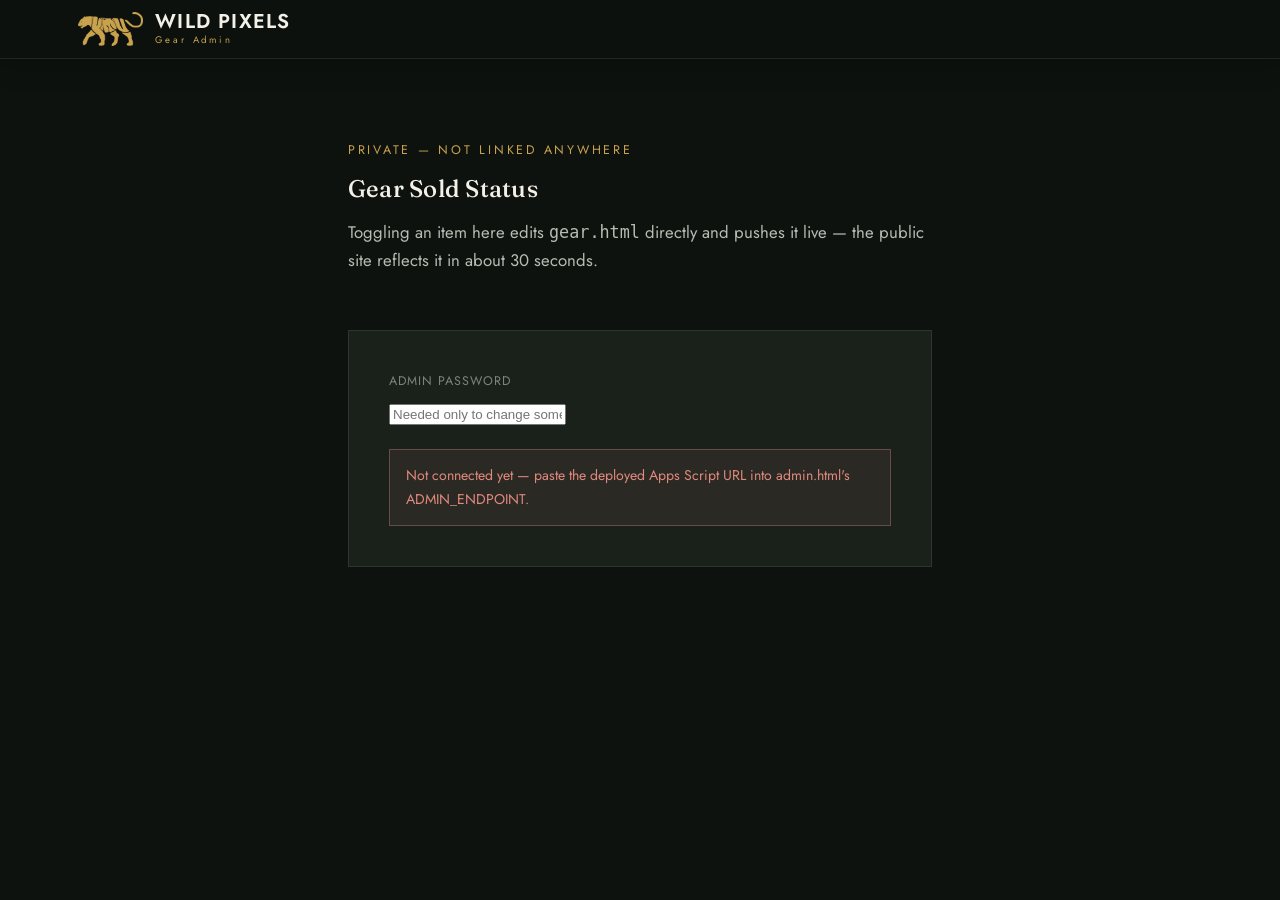
==== admin.html @ e14ed1cf "Add self-serve Gear "Mark Sold" admin panel gear.html: refactored the sold state from a manually-inj" ====
<!DOCTYPE html>
<html lang="en">
<head>
<meta charset="UTF-8">
<meta name="viewport" content="width=device-width, initial-scale=1.0">
<title>Gear Admin — Wild Pixels_kmv</title>
<meta name="robots" content="noindex, nofollow">
<link rel="icon" type="image/png" sizes="32x32" href="assets/brand/favicon-32.png">
<link rel="preconnect" href="https://fonts.googleapis.com">
<link rel="preconnect" href="https://fonts.gstatic.com" crossorigin>
<link href="https://fonts.googleapis.com/css2?family=Fraunces:opsz,wght@9..144,400;9..144,500;9..144,600&family=Jost:wght@400;500;600&display=swap" rel="stylesheet">
<link rel="stylesheet" href="css/style.css">
</head>
<body>

<header class="site-header scrolled">
  <div class="container nav-inner">
    <a href="index.html" class="brand">
      <img class="brand-mark" src="assets/brand/logo-mark-gold.png" alt="">
      <span class="brand-text">
        <span class="brand-main">Wild Pixels</span>
        <span class="brand-sub">Gear Admin</span>
      </span>
    </a>
  </div>
</header>

<section class="section" style="padding-top:140px;">
  <div class="container" style="max-width:640px;">
    <div class="section-head">
      <span class="eyebrow">Private — Not Linked Anywhere</span>
      <h2>Gear Sold Status</h2>
      <p class="lede">Toggling an item here edits <code>gear.html</code> directly and pushes it live — the public site reflects it in about 30 seconds.</p>
    </div>

    <div class="form-card" style="margin-top:32px;">
      <div class="form-group">
        <label for="admin-password">Admin Password</label>
        <input type="password" id="admin-password" autocomplete="current-password" placeholder="Needed only to change something">
      </div>

      <div id="items-list"><p style="color:var(--text-faint); font-size:0.9rem;">Loading items…</p></div>

      <div id="admin-status" class="form-message"></div>
    </div>
  </div>
</section>

<script>
  // Paste the deployed AdminGear.gs Web App URL here (ends in /exec).
  const ADMIN_ENDPOINT = "PASTE_ADMIN_APPS_SCRIPT_WEB_APP_URL_HERE";

  const itemsList = document.getElementById("items-list");
  const statusEl = document.getElementById("admin-status");
  const passwordEl = document.getElementById("admin-password");

  function showStatus(type, msg) {
    statusEl.className = "form-message " + type;
    statusEl.textContent = msg;
  }

  async function loadItems() {
    if (ADMIN_ENDPOINT.indexOf("PASTE_") === 0) {
      itemsList.innerHTML = "";
      showStatus("error", "Not connected yet — paste the deployed Apps Script URL into admin.html's ADMIN_ENDPOINT.");
      return;
    }
    try {
      const res = await fetch(ADMIN_ENDPOINT);
      const data = await res.json();
      if (!data.ok) throw new Error(data.error || "Unknown error");
      renderItems(data.items);
    } catch (err) {
      itemsList.innerHTML = "";
      showStatus("error", "Couldn't load items: " + err.message);
    }
  }

  function renderItems(items) {
    itemsList.innerHTML = "";
    items.forEach((item) => {
      const row = document.createElement("div");
      row.className = "admin-item";

      const dot = document.createElement("span");
      dot.className = "dot";
      dot.textContent = item.sold ? "🔴" : "🟢";

      const info = document.createElement("span");
      info.className = "info";
      info.innerHTML =
        '<span class="title">' + item.title + "</span>" +
        '<span class="status">' + (item.sold ? "Marked sold" : "Available") + "</span>";

      const btn = document.createElement("button");
      btn.className = "btn";
      btn.textContent = item.sold ? "Mark Available" : "Mark Sold";
      btn.addEventListener("click", () => toggleItem(item.id, !item.sold, btn));

      row.appendChild(dot);
      row.appendChild(info);
      row.appendChild(btn);
      itemsList.appendChild(row);
    });
  }

  async function toggleItem(itemId, sold, btn) {
    const password = passwordEl.value;
    if (!password) {
      showStatus("error", "Enter the admin password first.");
      return;
    }
    btn.disabled = true;
    showStatus("loading", "Updating " + itemId + "…");
    try {
      const res = await fetch(ADMIN_ENDPOINT, {
        method: "POST",
        headers: { "Content-Type": "text/plain;charset=utf-8" },
        body: JSON.stringify({ password: password, itemId: itemId, sold: sold }),
      });
      const data = await res.json();
      if (!data.ok) throw new Error(data.error || "Unknown error");
      showStatus("success", "Updated — live site will reflect this in ~30 seconds.");
      loadItems();
    } catch (err) {
      showStatus("error", "Failed: " + err.message);
    } finally {
      btn.disabled = false;
    }
  }

  loadItems();
</script>

</body>
</html>
---- css/style.css ----
/* ============================================================
   Wild Pixels_kmv — Wildlife & Nature Photography
   ============================================================ */

:root {
  --bg: #0e120f;
  --bg-alt: #141a15;
  --surface: #1a211b;
  --surface-2: #202822;
  --text: #f3f0e8;
  --text-muted: #b7bcb1;
  --text-faint: #7d8579;
  --accent: #c9a24e;
  --accent-soft: rgba(201, 162, 78, 0.14);
  --verify: #8fd19e;
  --border: rgba(243, 240, 232, 0.09);
  --border-strong: rgba(243, 240, 232, 0.18);
  --shadow: 0 20px 50px rgba(0, 0, 0, 0.35);
  --serif: "Fraunces", "Georgia", serif;
  --sans: "Jost", "Segoe UI", sans-serif;
  --maxw: clamp(1180px, 80vw, 1440px);
}

* { box-sizing: border-box; }
html { scroll-behavior: smooth; }

body {
  margin: 0;
  background: var(--bg);
  color: var(--text);
  font-family: var(--sans);
  font-size: 16px;
  line-height: 1.65;
  -webkit-font-smoothing: antialiased;
}

img { max-width: 100%; display: block; }

h1, h2, h3, h4 {
  font-family: var(--serif);
  font-weight: 500;
  line-height: 1.15;
  margin: 0 0 0.5em;
  letter-spacing: 0.01em;
}

a { color: inherit; text-decoration: none; }

.container {
  max-width: var(--maxw);
  margin: 0 auto;
  padding: 0 28px;
}

.eyebrow {
  display: block;
  font-family: var(--sans);
  font-size: 0.78rem;
  letter-spacing: 0.22em;
  text-transform: uppercase;
  color: var(--accent);
  margin-bottom: 14px;
}

.lede {
  color: var(--text-muted);
  font-size: 1.05rem;
  max-width: 62ch;
}

/* ---------- Buttons ---------- */
.btn {
  display: inline-flex;
  align-items: center;
  gap: 10px;
  padding: 13px 28px;
  border-radius: 2px;
  font-family: var(--sans);
  font-size: 0.85rem;
  letter-spacing: 0.1em;
  text-transform: uppercase;
  border: 1px solid var(--border-strong);
  transition: all 0.25s ease;
  cursor: pointer;
  background: transparent;
  color: var(--text);
}
.btn:hover { border-color: var(--accent); color: var(--accent); }
.btn-primary {
  background: var(--accent);
  border-color: var(--accent);
  color: #16190f;
  font-weight: 600;
}
.btn-primary:hover { background: #dbb562; border-color: #dbb562; color: #16190f; }
.btn-ghost-light {
  border-color: rgba(255,255,255,0.55);
  color: #fff;
}
.btn-ghost-light:hover { border-color: var(--accent); color: var(--accent); }

/* ---------- Nav ---------- */
.site-header {
  position: fixed;
  top: 0; left: 0; right: 0;
  z-index: 100;
  padding: 20px 0;
  transition: background 0.3s ease, padding 0.3s ease, box-shadow .3s ease;
}
.site-header.scrolled {
  background: rgba(14, 18, 15, 0.92);
  backdrop-filter: blur(10px);
  padding: 12px 0;
  box-shadow: 0 6px 24px rgba(0,0,0,0.25);
  border-bottom: 1px solid var(--border);
}
.nav-inner {
  display: flex;
  align-items: center;
  justify-content: space-between;
}
.brand {
  display: flex;
  align-items: center;
  gap: 12px;
  line-height: 1;
}
.brand .brand-mark {
  height: 34px;
  width: auto;
  display: block;
}
.brand .brand-text {
  display: flex;
  flex-direction: column;
}
.brand .brand-main {
  font-family: var(--sans);
  font-weight: 600;
  font-size: 1.25rem;
  letter-spacing: 0.06em;
  text-transform: uppercase;
  color: var(--text);
}
.brand .brand-sub {
  font-family: var(--sans);
  font-size: 0.6rem;
  letter-spacing: 0.3em;
  color: var(--accent);
  margin-top: 4px;
}
.nav-links {
  display: flex;
  gap: 36px;
  align-items: center;
  list-style: none;
  margin: 0; padding: 0;
}
.nav-links a {
  font-size: 0.82rem;
  letter-spacing: 0.12em;
  text-transform: uppercase;
  color: var(--text-muted);
  padding: 6px 0;
  border-bottom: 1px solid transparent;
  transition: color .2s ease, border-color .2s ease;
}
.nav-links a:hover,
.nav-links a.active { color: var(--accent); border-color: var(--accent); }

.nav-toggle {
  display: none;
  flex-direction: column;
  gap: 5px;
  background: none;
  border: none;
  cursor: pointer;
  padding: 6px;
}
.nav-toggle span {
  width: 24px; height: 2px; background: var(--text);
}

/* ---------- Hero ---------- */
.hero {
  position: relative;
  min-height: 100vh;
  display: flex;
  align-items: flex-end;
  background-size: cover;
  background-position: center;
  overflow: hidden;
}
.hero::after {
  content: "";
  position: absolute; inset: 0;
  background: linear-gradient(180deg, rgba(10,12,9,0.35) 0%, rgba(10,12,9,0.35) 40%, rgba(8,10,7,0.92) 100%);
}
.hero-inner {
  position: relative;
  z-index: 2;
  padding-bottom: 96px;
  width: 100%;
}
.hero .eyebrow { color: #e8cf8f; }
.hero h1 {
  font-size: clamp(2.6rem, 6vw, 4.6rem);
  color: #fff;
  max-width: 16ch;
}
.hero p {
  color: rgba(255,255,255,0.82);
  max-width: 52ch;
  font-size: 1.08rem;
  margin: 18px 0 34px;
}
.hero-actions { display: flex; gap: 16px; flex-wrap: wrap; }

.page-hero {
  position: relative;
  min-height: 46vh;
  display: flex;
  align-items: flex-end;
  background-size: cover;
  background-position: center;
}
.page-hero::after {
  content: "";
  position: absolute; inset: 0;
  background: linear-gradient(180deg, rgba(10,12,9,0.45) 0%, rgba(8,10,7,0.9) 100%);
}
.page-hero .hero-inner { padding-bottom: 56px; }
.page-hero h1 { color: #fff; font-size: clamp(2.2rem, 4.5vw, 3.2rem); }

/* ---------- Sections ---------- */
.section { padding: 110px 0; }
.section-tight { padding: 70px 0; }
.section-alt { background: var(--bg-alt); }
.section-head { max-width: 640px; margin-bottom: 56px; }
.section-head.center { margin-left: auto; margin-right: auto; text-align: center; }

/* ---------- About / split layout ---------- */
.split {
  display: grid;
  grid-template-columns: 1fr 1fr;
  gap: 64px;
  align-items: center;
}
.split-media { position: relative; }
.split-media img {
  width: 100%;
  border-radius: 2px;
  box-shadow: var(--shadow);
}
.split-media .frame {
  position: absolute;
  top: 22px; left: 22px; right: -22px; bottom: -22px;
  border: 1px solid var(--border-strong);
  z-index: -1;
}
.split-body h2 { font-size: 2rem; }
.split-body .role-line {
  font-family: var(--serif); font-style: italic; color: var(--accent);
  font-size: 1.05rem; margin: 10px 0 0;
}
.split-body .divider {
  width: 56px; height: 2px; background: var(--accent);
  margin: 22px 0 24px;
}
.split-body p { color: var(--text-muted); margin: 0 0 16px; }
.credit-line {
  display: inline-flex; align-items: center; gap: 10px;
  margin-top: 26px; padding: 10px 16px;
  border: 1px solid var(--border); border-radius: 2px;
  font-size: 0.8rem; color: var(--text-faint); letter-spacing: 0.04em;
}
.credit-line strong { color: var(--accent); }

/* ---------- Why grid ---------- */
.why-grid {
  display: grid;
  grid-template-columns: repeat(3, 1fr);
  gap: 28px;
  margin-top: 56px;
}
.why-card {
  padding: 32px 28px;
  border: 1px solid var(--border);
  background: var(--surface);
}
.why-card .num {
  font-family: var(--serif);
  color: var(--accent);
  font-size: 1.6rem;
  display: block;
  margin-bottom: 14px;
}
.why-card h3 { font-size: 1.15rem; margin-bottom: 10px; }
.why-card p { color: var(--text-muted); font-size: 0.94rem; margin: 0; }

/* ---------- Tours ---------- */
.tour-grid {
  display: grid;
  grid-template-columns: repeat(auto-fit, minmax(320px, 1fr));
  gap: 28px;
}
.tour-card {
  background: var(--surface);
  border: 1px solid var(--border);
  overflow: hidden;
  display: flex;
  flex-direction: column;
}
.tour-media { aspect-ratio: 4/3; overflow: hidden; }
.tour-media img { width: 100%; height: 100%; object-fit: cover; transition: transform .5s ease; }
.tour-card:hover .tour-media img { transform: scale(1.06); }
.tour-body { padding: 26px 24px 28px; display: flex; flex-direction: column; flex: 1; }
.tour-status {
  align-self: flex-start;
  font-size: 0.68rem; letter-spacing: 0.14em; text-transform: uppercase;
  color: var(--accent); border: 1px solid var(--accent-soft);
  background: var(--accent-soft); padding: 5px 11px; margin-bottom: 14px;
}
.tour-body h3 { font-size: 1.28rem; margin-bottom: 6px; }
.tour-meta {
  display: flex; gap: 16px; flex-wrap: wrap;
  font-size: 0.82rem; color: var(--text-faint); margin-bottom: 14px;
}
.tour-body p.desc { color: var(--text-muted); font-size: 0.92rem; flex: 1; margin-bottom: 20px; }
.tour-body .btn { align-self: flex-start; }

.tours-note {
  margin-top: 34px; padding: 16px 20px;
  border: 1px dashed var(--border-strong);
  color: var(--text-faint); font-size: 0.85rem;
  display: flex; gap: 10px; align-items: flex-start;
}

/* ---------- Tour detail (full page) ---------- */
.tour-detail {
  display: grid;
  grid-template-columns: 1fr 1.15fr;
  gap: 56px;
  align-items: start;
  padding: 56px 0;
  border-bottom: 1px solid var(--border);
}
.tour-detail:first-of-type { padding-top: 0; }
.tour-detail:last-of-type { border-bottom: none; padding-bottom: 0; }
.tour-detail-media { position: sticky; top: 110px; }
.tour-detail-media img { width: 100%; border-radius: 2px; box-shadow: var(--shadow); }
.tour-detail-badges { display: flex; gap: 10px; flex-wrap: wrap; margin-top: 18px; }
.tour-detail-badges .badge {
  font-size: 0.78rem; letter-spacing: 0.02em; color: var(--text-muted);
  border: 1px solid var(--border); padding: 8px 14px;
  display: flex; gap: 7px; align-items: center;
}
.seat-badge {
  display: inline-flex; align-items: center; gap: 8px;
  background: var(--accent-soft); border: 1px solid var(--accent);
  color: var(--accent); padding: 9px 16px; font-size: 0.78rem; letter-spacing: 0.08em;
  text-transform: uppercase; margin-top: 18px; font-weight: 600;
}
.tour-detail-body .eyebrow { margin-bottom: 8px; }
.tour-detail-body h2 { font-size: 2rem; margin-bottom: 4px; }
.tour-detail-body .tagline {
  color: var(--text-faint); font-size: 0.8rem; letter-spacing: 0.14em;
  text-transform: uppercase; margin-bottom: 24px;
}
.tour-detail-body > p.intro { color: var(--text-muted); margin-bottom: 28px; }

.feature-grid {
  display: grid; grid-template-columns: repeat(2, 1fr);
  gap: 14px; margin-bottom: 30px;
}
.feature-card { border: 1px solid var(--border); background: var(--surface); padding: 18px; }
.feature-card .ic { font-size: 1.3rem; margin-bottom: 8px; display: block; }
.feature-card h4 {
  font-size: 0.9rem; margin: 0 0 6px; color: var(--text);
  font-family: var(--sans); font-weight: 600;
}
.feature-card p { font-size: 0.82rem; color: var(--text-muted); margin: 0; }

.tour-detail-body h4.block-label {
  font-size: 0.76rem; letter-spacing: 0.16em; text-transform: uppercase;
  color: var(--accent); margin-bottom: 16px; font-family: var(--sans); font-weight: 600;
}
.itinerary { margin-bottom: 30px; }
.itinerary-list { list-style: none; margin: 0; padding: 0 0 0 20px; border-left: 1px solid var(--border-strong); }
.itinerary-list li { position: relative; padding: 0 0 20px 20px; }
.itinerary-list li:last-child { padding-bottom: 0; }
.itinerary-list li::before {
  content: ""; position: absolute; left: -24.5px; top: 4px;
  width: 9px; height: 9px; border-radius: 50%; background: var(--accent);
}
.itinerary-list .day-label {
  font-size: 0.74rem; color: var(--accent); letter-spacing: 0.08em;
  text-transform: uppercase; display: block; margin-bottom: 3px;
}
.itinerary-list .day-desc { color: var(--text-muted); font-size: 0.9rem; }

.species-block { margin-bottom: 30px; }
.species-chips { display: flex; flex-wrap: wrap; gap: 8px; }
.chip {
  border: 1px solid var(--border-strong); padding: 6px 13px;
  font-size: 0.78rem; color: var(--text-muted);
}

.tour-detail-cta { display: flex; gap: 16px; flex-wrap: wrap; align-items: center; }
.tour-detail-cta .contact-hint { font-size: 0.85rem; color: var(--text-faint); }

/* ---------- Completed tours archive ---------- */
.archive-grid {
  display: grid;
  grid-template-columns: repeat(auto-fit, minmax(260px, 1fr));
  gap: 20px; margin-top: 44px;
}
.archive-card {
  display: flex; gap: 16px; align-items: center;
  border: 1px solid var(--border); background: var(--surface);
  padding: 14px; filter: saturate(0.75);
}
.archive-media { width: 84px; height: 84px; flex-shrink: 0; overflow: hidden; }
.archive-media img { width: 100%; height: 100%; object-fit: cover; }
.archive-body h4 {
  font-family: var(--sans); font-size: 0.95rem; font-weight: 600;
  color: var(--text); margin: 0 0 4px;
}
.archive-meta { font-size: 0.78rem; color: var(--text-faint); }
.archive-body p.archive-desc { font-size: 0.82rem; color: var(--text-muted); margin: 8px 0 0; }
.archive-badge {
  display: inline-block; margin-top: 6px;
  font-size: 0.64rem; letter-spacing: 0.08em; text-transform: uppercase;
  color: var(--text-faint); border: 1px solid var(--border-strong); padding: 3px 8px;
}

/* ---------- Floating trip-snippets slideshow ---------- */
.trip-snippets { margin-top: 68px; }
.trip-snippets .snippets-label {
  text-align: center;
  font-size: 0.76rem; letter-spacing: 0.16em; text-transform: uppercase;
  color: var(--text-faint); margin-bottom: 24px;
}
.snippet-slideshow {
  position: relative;
  max-width: 720px; margin: 0 auto;
  aspect-ratio: 16 / 10;
  border-radius: 3px;
  overflow: hidden;
  box-shadow: 0 30px 70px rgba(0, 0, 0, 0.5);
}
.snippet-slideshow img {
  position: absolute; inset: 0;
  width: 100%; height: 100%; object-fit: cover;
  opacity: 0;
  transition: opacity 1.8s ease;
}
.snippet-slideshow img.active { opacity: 1; }

/* Compact size, for use as a smaller floating accent (e.g. homepage) */
.snippet-slideshow.small { max-width: 420px; aspect-ratio: 4 / 5; }

/* Ken Burns modifier — slow zoom-out on the active image, so a plain
   photo slideshow reads more like a quiet video loop. */
.snippet-slideshow.ken-burns img {
  transform: scale(1.09);
  transition: opacity 1.8s ease;
}
.snippet-slideshow.ken-burns img.active {
  transform: scale(1);
  transition: opacity 1.8s ease, transform 6s ease-out;
}

/* ---------- Gear page ---------- */
.gear-how {
  display: grid; grid-template-columns: repeat(3, 1fr); gap: 20px;
  margin: 40px 0 8px;
}
.gear-how .why-card { padding: 26px 22px; }

.trust-banner {
  display: flex; align-items: center; gap: 20px;
  border: 1px solid rgba(143, 209, 158, 0.3);
  background: rgba(143, 209, 158, 0.06);
  padding: 24px 28px; margin: 48px 0 8px;
}
.trust-banner .ic { font-size: 1.8rem; flex-shrink: 0; }
.trust-banner h3 {
  font-size: 1rem; color: var(--verify); margin: 0 0 6px;
  font-family: var(--sans); font-weight: 600; letter-spacing: 0.02em;
}
.trust-banner p { margin: 0; color: var(--text-muted); font-size: 0.9rem; }

.gear-grid {
  display: grid;
  grid-template-columns: repeat(auto-fit, minmax(290px, 1fr));
  gap: 28px; margin-top: 44px;
}
.gear-card {
  background: var(--surface); border: 1px solid var(--border);
  overflow: hidden; display: flex; flex-direction: column;
}
.gear-media { aspect-ratio: 4/3; overflow: hidden; background: #000; }
.gear-media img { width: 100%; height: 100%; object-fit: cover; transition: transform .5s ease; }
.gear-card:hover .gear-media img { transform: scale(1.06); }
.gear-body { padding: 22px 22px 26px; display: flex; flex-direction: column; flex: 1; }
.gear-badges { display: flex; gap: 8px; flex-wrap: wrap; margin-bottom: 12px; }
.gear-verified {
  font-size: 0.66rem; letter-spacing: 0.06em; text-transform: uppercase;
  color: var(--verify); border: 1px solid rgba(143, 209, 158, 0.35);
  background: rgba(143, 209, 158, 0.1);
  padding: 5px 10px; display: inline-flex; align-items: center; gap: 5px;
}
.gear-condition {
  font-size: 0.66rem; letter-spacing: 0.06em; text-transform: uppercase;
  color: var(--accent); border: 1px solid var(--accent-soft);
  background: var(--accent-soft); padding: 5px 10px;
}
.gear-body h3 { font-size: 1.12rem; margin-bottom: 8px; line-height: 1.3; }
.gear-price { color: var(--accent); font-family: var(--serif); font-size: 1.5rem; line-height: 1; }
.gear-price small {
  color: var(--text-faint); font-size: 0.72rem; font-family: var(--sans);
  font-weight: 400; display: block; margin-top: 6px; letter-spacing: 0.01em;
}
.gear-note {
  font-size: 0.78rem; color: var(--text-faint);
  border-left: 2px solid var(--accent-soft); padding-left: 10px; margin: 14px 0;
}
.gear-body p.desc { color: var(--text-muted); font-size: 0.86rem; flex: 1; margin: 14px 0 20px; }
.gear-body .btn { align-self: flex-start; }

/* Sold state — fully driven by data-sold="true|false" on .gear-card,
   set by admin.html / the AdminGear Apps Script. */
.gear-media { position: relative; }
.gear-sold-badge {
  display: none;
  position: absolute; top: 14px; left: 14px; z-index: 1;
  background: #b23b3b; color: #fff;
  font-family: var(--sans); font-weight: 600; font-size: 0.72rem;
  letter-spacing: 0.1em; text-transform: uppercase;
  padding: 6px 14px; border-radius: 2px;
  box-shadow: 0 4px 12px rgba(0, 0, 0, 0.35);
}
.sold-note { display: none; }
.gear-card[data-sold="true"] .gear-sold-badge { display: inline-block; }
.gear-card[data-sold="true"] .sold-note {
  display: block;
  font-size: 0.82rem; color: var(--text-faint); font-style: italic; margin-top: 4px;
}
.gear-card[data-sold="true"] .gear-media img { filter: grayscale(1) brightness(0.6); }
.gear-card[data-sold="true"] h3,
.gear-card[data-sold="true"] .gear-price { opacity: 0.6; }
.gear-card[data-sold="true"] .btn { display: none; }

/* ---------- Gallery grid & snippets ---------- */
.snip-grid {
  display: grid;
  grid-template-columns: repeat(6, 1fr);
  grid-auto-rows: 130px;
  gap: 10px;
}
.snip-grid a { display: block; overflow: hidden; position: relative; }
.snip-grid img { width: 100%; height: 100%; object-fit: cover; transition: transform .5s ease; }
.snip-grid a:hover img { transform: scale(1.08); }
.snip-grid .tall { grid-row: span 2; }
.snip-grid .wide { grid-column: span 2; }

.section-foot {
  margin-top: 46px; display: flex; justify-content: center;
}

.gallery-grid {
  columns: 3 260px;
  column-gap: 16px;
}
.gallery-grid figure {
  margin: 0 0 16px; break-inside: avoid;
  position: relative; overflow: hidden; cursor: zoom-in;
  border: 1px solid var(--border);
}
.gallery-grid img { width: 100%; display: block; transition: transform .5s ease, filter .5s ease; }
.gallery-grid figure:hover img { transform: scale(1.05); }
.gallery-grid figcaption {
  position: absolute; left: 0; right: 0; bottom: 0;
  padding: 14px 16px 12px;
  background: linear-gradient(0deg, rgba(0,0,0,0.75), transparent);
  font-size: 0.78rem; letter-spacing: 0.06em; color: #f2efe9;
  opacity: 0; transform: translateY(6px);
  transition: opacity .25s ease, transform .25s ease;
}
.gallery-grid figure:hover figcaption { opacity: 1; transform: translateY(0); }

.filter-bar {
  display: flex; gap: 10px; flex-wrap: wrap; margin-bottom: 40px;
}
.filter-bar button {
  background: none; border: 1px solid var(--border-strong);
  color: var(--text-muted); padding: 9px 18px;
  font-family: var(--sans); font-size: 0.78rem; letter-spacing: 0.1em;
  text-transform: uppercase; cursor: pointer; transition: all .2s ease;
}
.filter-bar button:hover { color: var(--accent); border-color: var(--accent); }
.filter-bar button.active { background: var(--accent); border-color: var(--accent); color: #16190f; }

/* ---------- Lightbox ---------- */
.lightbox {
  position: fixed; inset: 0; z-index: 200;
  background: rgba(6,7,5,0.94);
  display: none; align-items: center; justify-content: center;
  padding: 40px;
}
.lightbox.open { display: flex; }
.lightbox img { max-width: 92vw; max-height: 86vh; box-shadow: 0 20px 60px rgba(0,0,0,0.6); }
.lightbox-close, .lightbox-prev, .lightbox-next {
  position: absolute; background: none; border: 1px solid rgba(255,255,255,0.3);
  color: #fff; cursor: pointer; font-family: var(--sans); font-size: 0.9rem;
  width: 44px; height: 44px; border-radius: 50%;
}
.lightbox-close { top: 26px; right: 26px; }
.lightbox-prev { left: 26px; top: 50%; transform: translateY(-50%); }
.lightbox-next { right: 26px; top: 50%; transform: translateY(-50%); }
.lightbox-close:hover, .lightbox-prev:hover, .lightbox-next:hover { border-color: var(--accent); color: var(--accent); }

/* ---------- Guest gallery empty state ---------- */
.guest-intro { max-width: 680px; }
.empty-state {
  border: 1px dashed var(--border-strong);
  padding: 70px 40px;
  text-align: center;
  color: var(--text-faint);
  margin-top: 20px;
}
.empty-state .icon { font-size: 2rem; margin-bottom: 18px; color: var(--accent); }
.empty-state h3 { color: var(--text); font-size: 1.3rem; margin-bottom: 10px; }
.empty-state p { max-width: 46ch; margin: 0 auto 26px; }

.guest-tiles {
  display: grid;
  grid-template-columns: repeat(auto-fill, minmax(220px, 1fr));
  gap: 20px;
  margin-top: 40px;
}
.guest-tile {
  aspect-ratio: 1;
  border: 1px dashed var(--border-strong);
  display: flex; align-items: center; justify-content: center;
  color: var(--text-faint); font-size: 0.78rem; letter-spacing: 0.06em;
  text-align: center; padding: 20px;
}

/* ---------- Forms ---------- */
.form-card {
  max-width: 640px; margin: 44px auto 0;
  border: 1px solid var(--border); background: var(--surface);
  padding: 40px;
}
.form-group { margin-bottom: 22px; }
.form-group label {
  display: block; font-size: 0.78rem; letter-spacing: 0.08em; text-transform: uppercase;
  color: var(--text-faint); margin-bottom: 9px;
}
.form-group .req { color: var(--accent); }
.form-group input[type="text"],
.form-group input[type="file"],
.form-group select,
.form-group textarea {
  width: 100%; background: var(--bg-alt); border: 1px solid var(--border-strong);
  color: var(--text); padding: 12px 14px; font-family: var(--sans); font-size: 0.95rem;
  border-radius: 2px;
}
.form-group select { appearance: none; cursor: pointer; }
.form-group textarea { resize: vertical; min-height: 80px; }
.form-group input:focus, .form-group select:focus, .form-group textarea:focus {
  outline: none; border-color: var(--accent);
}
.form-group input[type="file"] { padding: 10px; cursor: pointer; }
.form-hint { font-size: 0.78rem; color: var(--text-faint); margin-top: 8px; }
.radio-row { display: flex; gap: 20px; flex-wrap: wrap; margin-top: 6px; }
.radio-row label {
  display: flex; align-items: center; gap: 8px;
  text-transform: none; letter-spacing: normal; font-size: 0.92rem; color: var(--text-muted);
  cursor: pointer; margin-bottom: 0;
}
.radio-row input[type="radio"] { accent-color: var(--accent); width: 16px; height: 16px; }
.form-card .btn { width: 100%; justify-content: center; }
.form-message {
  display: none; margin-top: 18px; padding: 14px 16px; font-size: 0.88rem;
  border: 1px solid var(--border-strong);
}
.form-message.loading { display: block; color: var(--text-muted); }
.form-message.success { display: block; color: var(--verify); border-color: rgba(143,209,158,.35); background: rgba(143,209,158,.08); }
.form-message.error { display: block; color: #e0897e; border-color: rgba(224,137,126,.35); background: rgba(224,137,126,.08); }

/* ---------- Admin item rows (admin.html) ---------- */
.admin-item {
  display: flex; align-items: center; gap: 14px;
  padding: 16px; border: 1px solid var(--border); background: var(--bg-alt);
  margin-bottom: 12px;
}
.admin-item .dot { font-size: 0.9rem; flex-shrink: 0; }
.admin-item .info { flex: 1; min-width: 0; }
.admin-item .info .title { display: block; font-size: 0.92rem; color: var(--text); }
.admin-item .info .status { display: block; font-size: 0.76rem; color: var(--text-faint); margin-top: 2px; }
.admin-item .btn { flex-shrink: 0; }

/* ---------- Contact ---------- */
.contact-grid {
  display: grid;
  grid-template-columns: 1.1fr 0.9fr;
  gap: 60px;
}
.contact-cards { display: grid; gap: 18px; }
.contact-card {
  display: flex; align-items: center; gap: 18px;
  padding: 24px; border: 1px solid var(--border); background: var(--surface);
  transition: border-color .2s ease;
}
.contact-card:hover { border-color: var(--accent); }
.contact-card .ic {
  width: 46px; height: 46px; border-radius: 50%;
  background: var(--accent-soft); color: var(--accent);
  display: flex; align-items: center; justify-content: center;
  font-size: 1.2rem; flex-shrink: 0;
}
.contact-card .label { font-size: 0.72rem; letter-spacing: 0.14em; text-transform: uppercase; color: var(--text-faint); margin-bottom: 4px; }
.contact-card .value { font-size: 1.02rem; color: var(--text); }
.contact-card .value small { display: block; color: var(--text-muted); font-size: 0.82rem; font-weight: 400; margin-top: 2px; }

.contact-map-note {
  border: 1px solid var(--border);
  background: var(--surface);
  padding: 40px 32px;
  display: flex; flex-direction: column; justify-content: center;
  min-height: 260px;
}
.contact-map-note h3 { font-size: 1.2rem; margin-bottom: 12px; }
.contact-map-note p { color: var(--text-muted); font-size: 0.92rem; }
.location-list { list-style: none; margin: 20px 0 0; padding: 0; }
.location-list li {
  padding: 10px 0; border-top: 1px solid var(--border);
  font-size: 0.92rem; color: var(--text-muted);
  display: flex; justify-content: space-between;
}

/* ---------- Footer ---------- */
.site-footer { border-top: 1px solid var(--border); padding: 64px 0 32px; background: var(--bg-alt); }
.footer-top {
  display: grid; grid-template-columns: 1.4fr 1fr 1fr; gap: 48px;
  padding-bottom: 48px; margin-bottom: 32px; border-bottom: 1px solid var(--border);
}
.footer-brand .footer-logo { height: 54px; width: auto; display: block; }
.footer-brand p { color: var(--text-muted); font-size: 0.9rem; margin: 18px 0 0; max-width: 34ch; }
.footer-col h4 {
  font-family: var(--sans); font-size: 0.78rem; letter-spacing: 0.16em;
  text-transform: uppercase; color: var(--accent); margin-bottom: 18px;
}
.footer-col ul { list-style: none; margin: 0; padding: 0; }
.footer-col li { margin-bottom: 12px; }
.footer-col a { color: var(--text-muted); font-size: 0.92rem; transition: color .2s ease; }
.footer-col a:hover { color: var(--accent); }
.social-row { display: flex; gap: 12px; margin-top: 6px; }
.social-row a {
  width: 40px; height: 40px; border: 1px solid var(--border-strong);
  border-radius: 50%; display: flex; align-items: center; justify-content: center;
  font-size: 1rem; color: var(--text-muted);
}
.social-row a:hover { border-color: var(--accent); color: var(--accent); }
.footer-bottom {
  display: flex; justify-content: space-between; align-items: center;
  font-size: 0.82rem; color: var(--text-faint); flex-wrap: wrap; gap: 12px;
}

/* ---------- Reveal-on-scroll ---------- */
.reveal { opacity: 0; transform: translateY(24px); transition: opacity .7s ease, transform .7s ease; }
.reveal.in { opacity: 1; transform: translateY(0); }

/* ---------- Responsive ---------- */
@media (max-width: 900px) {
  .split { grid-template-columns: 1fr; gap: 40px; }
  .why-grid { grid-template-columns: 1fr; }
  .contact-grid { grid-template-columns: 1fr; }
  .footer-top { grid-template-columns: 1fr; gap: 32px; }
  .snip-grid { grid-template-columns: repeat(3, 1fr); grid-auto-rows: 110px; }
  .gallery-grid { columns: 2 220px; }
  .tour-detail { grid-template-columns: 1fr; gap: 32px; }
  .tour-detail-media { position: static; }
  .gear-how { grid-template-columns: 1fr; }
}

@media (max-width: 720px) {
  .nav-links {
    position: fixed; top: 0; right: 0; height: 100vh; width: 78%;
    background: var(--bg-alt); flex-direction: column; justify-content: center;
    align-items: flex-start; gap: 28px; padding: 40px;
    transform: translateX(100%); transition: transform .3s ease;
    border-left: 1px solid var(--border);
  }
  .nav-links.open { transform: translateX(0); }
  .nav-toggle { display: flex; }
  .hero-actions { flex-direction: column; align-items: flex-start; }
  .snip-grid { grid-template-columns: repeat(2, 1fr); }
  .feature-grid { grid-template-columns: 1fr; }
  .form-card { padding: 26px 20px; }

  /* Compact tap-to-view thumbnail grid instead of the tall masonry layout */
  .gallery-grid {
    columns: unset;
    display: grid;
    grid-template-columns: repeat(3, 1fr);
    gap: 3px;
  }
  .gallery-grid figure {
    margin: 0;
    break-inside: unset;
    aspect-ratio: 1 / 1;
    border: none;
  }
  .gallery-grid img { width: 100%; height: 100%; object-fit: cover; }
  .gallery-grid figcaption { display: none; }
}
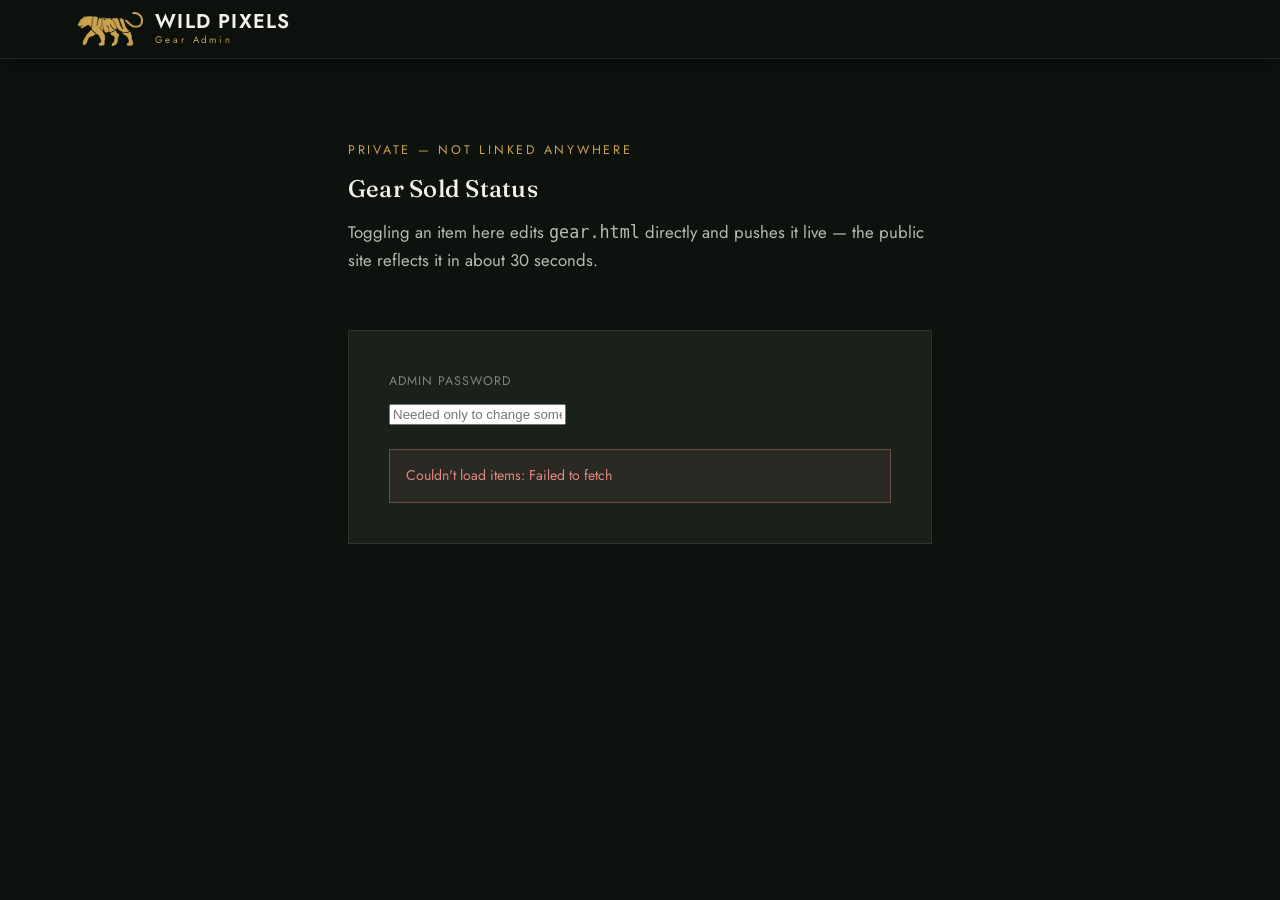
==== commit d937222d: "Wire up gear admin endpoint, fix unauthenticated GitHub GET admin.html now points at the deployed Ad" ====
--- a/admin.html
+++ b/admin.html
@@ -48,7 +48,7 @@
 
 <script>
   // Paste the deployed AdminGear.gs Web App URL here (ends in /exec).
-  const ADMIN_ENDPOINT = "PASTE_ADMIN_APPS_SCRIPT_WEB_APP_URL_HERE";
+  const ADMIN_ENDPOINT = "https://script.google.com/macros/s/AKfycby-pE2Z2tGl0dWhWfGT64KDvXNNIz4-QwRVqg0OhKjSmyMYQbgO2k9rT7Wnf3BxsBBX5w/exec";
 
   const itemsList = document.getElementById("items-list");
   const statusEl = document.getElementById("admin-status");
